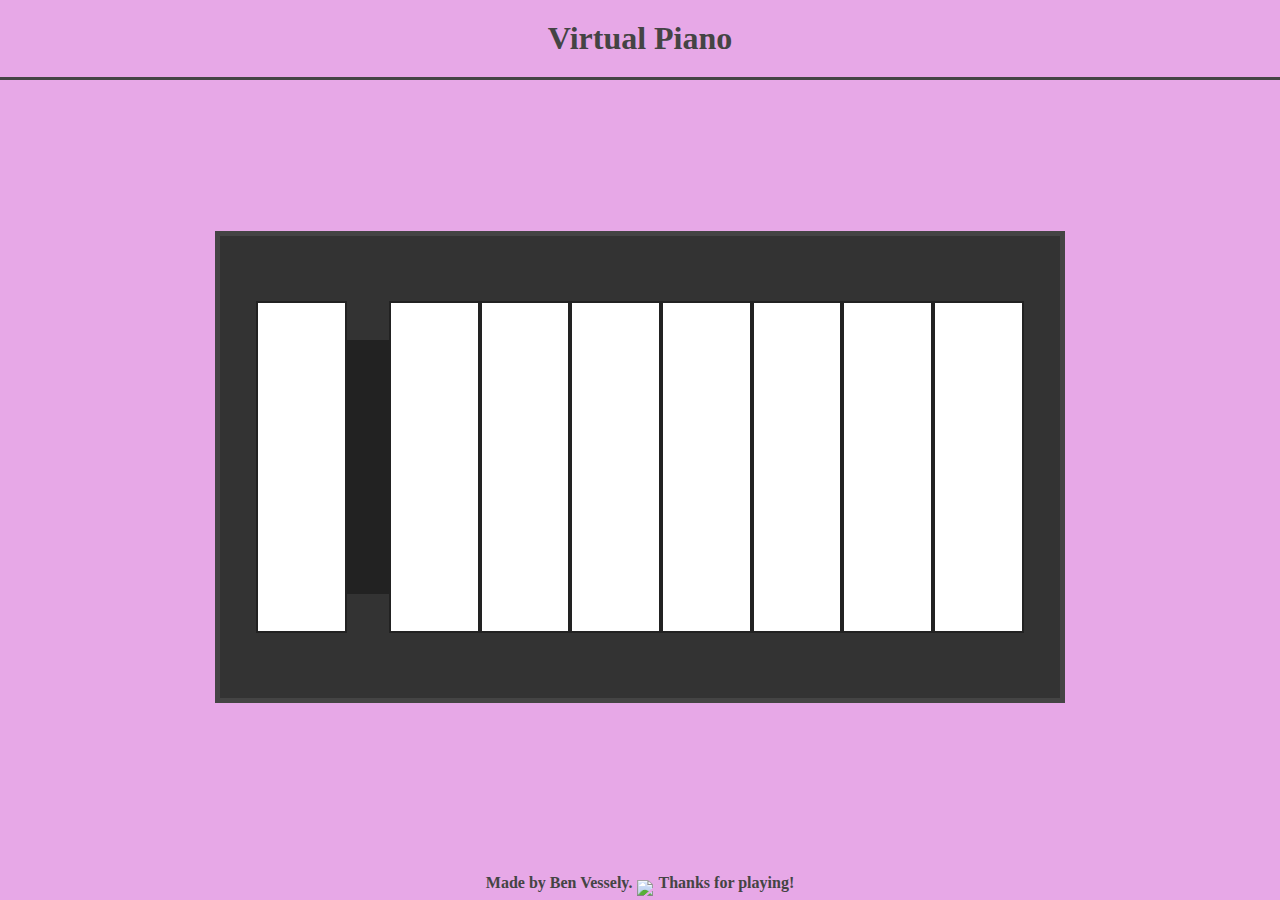
==== piano.html @ e23ebf56 "Adding html and css files" ====
<!DOCTYPE html> 
<html lang="en">
    <head> 
        <title>Virtual Piano</title>

        <meta charset="UTF-8">
        <meta name="viewport" content="width=device-width, initial-scale=1.0">
        <meta name="description" content="An interactive virtual piano that can be played with the keyboard or mouse.">
        <meta name="author" content="Ben Vessely">

        <link rel="stylesheet" type="text/css" href="styles.css"> 
    </head>
    <body> 
        <header>
            <h1 class="title">Virtual Piano</h1>
        </header>
    
        <!-- Do I want span elements here? 
        <div class="container">
            <span>
                <button type="button" class="key-btn key-btn-c-low"></button>
            </span>
            <span>
                <button type="button" class="key-btn key-btn-d"></button>
            </span>
            <span>
                <button type="button" class="key-btn key-btn-e"></button>
            </span>
            <span>
                <button type="button" class="key-btn key-btn-f"></button>
            </span>
            <span>
                <button type="button" class="key-btn key-btn-g"></button>
            </span>
            <span>
                <button type="button" class="key-btn key-btn-a"></button>
            </span>
            <span>
                <button type="button" class="key-btn key-btn-b"></button>
            </span>
            <span>
                <button type="button" class="key-btn key-btn-c-high"></button>
            </span>
        </div> 
        -->

        <div class="container">
            <button type="button" class="btn-key-white key-btn-c-low"></button>
            <button type="button" class="btn-key-black key-btn-c-sharp"></button>
            <button type="button" class="btn-key-white key-btn-d"></button>
            <!-- <button type="button" class="btn-key-black key-btn-d-sharp"></button> -->
            <button type="button" class="btn-key-white key-btn-e"></button>
            <button type="button" class="btn-key-white key-btn-f"></button>
            <!-- <button type="button" class="btn-key-black key-btn-f-sharp"></button> -->
            <button type="button" class="btn-key-white key-btn-g"></button>
            <!-- <button type="button" class="btn-key-black key-btn-g-sharp"></button> -->
            <button type="button" class="btn-key-white key-btn-a"></button>
            <!-- <button type="button" class="btn-key-black key-btn-a-sharp"></button> -->
            <button type="button" class="btn-key-white key-btn-b"></button>
            <button type="button" class="btn-key-white key-btn-c-high"></button>
        </div>


        <footer>

            <div class="footer">
                <span class="footer-item footer-text ">
                    Made by Ben Vessely. 
                </span>
                <span class="footer-item">
                        <a href="https://www.linkedin.com/in/benvessely/">
                            <img src="images/linkedin_logo.png" class="footer-linkedin-image">
                        </a>
                </span>
                <span class="footer-item footer-text">
                    Thanks for playing!
                </span>
            </div>

        </footer>

    </body>
</html>
---- styles.css ----
:root {
    --container-width: 90vw;
    --container-height: 50vw;
    --container-width-unitless: 90; 
    --container-height-unitless: 50;  
    --container-max-width: 850px; 
    --container-max-height: calc(var(--container-max-width) * 
        (var(--container-height-unitless) / 
        var(--container-width-unitless)));

    --white-key-width: 10.8%;
    --white-key-height: 72%; 
    --white-key-width-unitless: 10.8; 
    --white-key-height-unitless: 72; 
    /* --white-key-scale: 1.2;  */

    --black-key-width: 5%; 
    --black-key-height: 55%; 
    --black-key-width-unitless: 5; 
    --black-key-height-unitless: 55; 
}

* {
    box-sizing: border-box; 
}

body, html {
    background-color: #b800b830;
    min-height: 100vh;
    display: flex; 
    flex-direction: column;
    margin: 0; 
    padding: 0; 
    color: #444;
}

.title { 
    text-align: center; 
    margin: 0; 
    padding: 20px;
    border-bottom: 3px solid;
}

.container {
    width: var(--container-width);
    height: var(--container-height); 
    max-width: calc(var(--container-max-width));
    max-height: var(--container-max-height); 
    background-color: #333; 
    border: 5px solid;
    margin: auto;
    /* The position and top properties will move the main container slightly
    above center, though seems like a bit of a makeshift solution. */
    position: relative;  
    top: -10px;
    /* Styling the location of the actual content */ 
    display: flex; 
    justify-content: center; 
    align-items: center; 
}

.btn-key-white {
    width: calc(var(--white-key-width));
    height: calc(var(--white-key-height)); 
    /* Calculate max width by taking container max width, scaling it down by the ratio between key and container widths, then scaling by key scale. */
    max-width: calc(var(--container-max-width) *
        var(--white-key-width-unitless) / var(--container-width-unitless) 
        * var(--white-key-scale));
    /* Similar to max width above */
    max-height: calc(var(--container-max-height) *
        (var(--white-key-height-unitless) / var(--container-height-unitless))
        * var(---white-key-scale));
    background-color: #fff;
    margin-right: 0;
    border: 2px solid #222;
}

.btn-key-white:hover {
    background-color: #ddd;
}

.btn-key-black {
    background-color: #222; 
    border: 2px solid #222;
    width: var(--black-key-width); 
    height: var(--black-key-height);
    /* Calculate max width by taking container max width, scaling it down by the ratio between key and container widths, then scaling by key scale. */
    max-width: calc(var(--container-max-width) *
        var(--black-key-width-unitless) / var(--container-width-unitless) 
        * var(--black-key-scale));
    /* Similar to max width above */
    max-height: calc(var(--container-max-height) *
        (var(--black-key-height-unitless) / var(--container-height-unitless))
        * var(---black-key-scale));
}


.footer { 
    /* Below aligns without display flex  */
    /* position: fixed;
    bottom: .5em;
    width: 100%;  */
    /* text-align: center;  */
    /* Below aligns with display flex */
    display: flex; 
    justify-content: center; 
    align-items: baseline; 
}

.footer-item {
    margin-right: 5px; 
    margin-bottom: 8px; 
}

.footer-item:last-child { 
    margin-right: 0; 
}

.footer-text {
    font-size: 16px;
    /* padding: 10px; */
    font-weight: bold; 
}

.footer-linkedin-image {
    width: 40px; 
    margin-bottom: -8px; 
}

/* Doesn't exist right now 
.footer-text-signature {
    font-weight: bold; 
} */
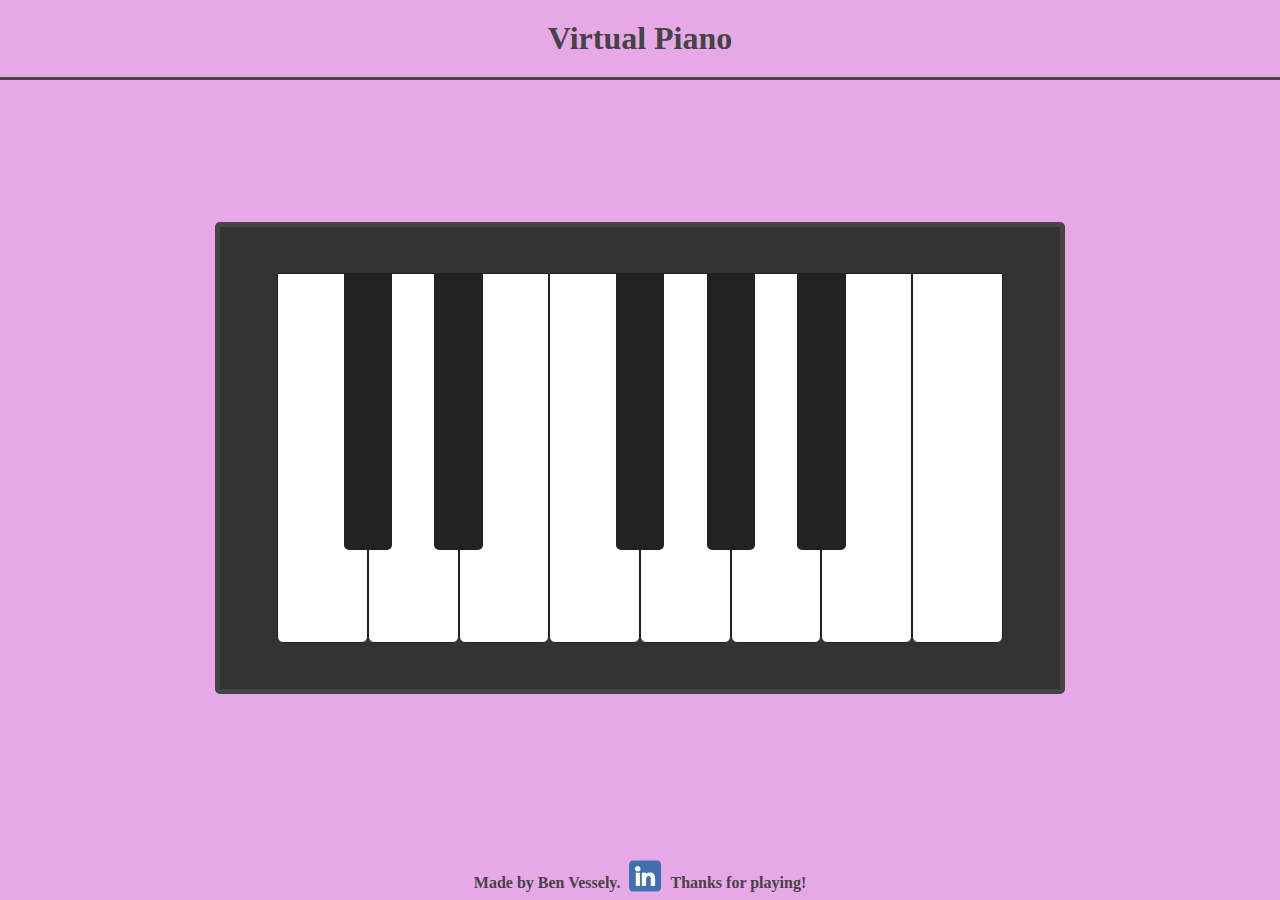
==== commit 8985e839: "Lined black keys up, rounded keys and container, added linkedin logo" ====
--- a/piano.html
+++ b/piano.html
@@ -14,51 +14,48 @@
         <header>
             <h1 class="title">Virtual Piano</h1>
         </header>
-    
-        <!-- Do I want span elements here? 
+
+        <!-- This approach keeps all keys as children of the container div. --> 
         <div class="container">
-            <span>
-                <button type="button" class="key-btn key-btn-c-low"></button>
-            </span>
-            <span>
-                <button type="button" class="key-btn key-btn-d"></button>
-            </span>
-            <span>
-                <button type="button" class="key-btn key-btn-e"></button>
-            </span>
-            <span>
-                <button type="button" class="key-btn key-btn-f"></button>
-            </span>
-            <span>
-                <button type="button" class="key-btn key-btn-g"></button>
-            </span>
-            <span>
-                <button type="button" class="key-btn key-btn-a"></button>
-            </span>
-            <span>
-                <button type="button" class="key-btn key-btn-b"></button>
-            </span>
-            <span>
-                <button type="button" class="key-btn key-btn-c-high"></button>
-            </span>
-        </div> 
-        -->
+            <button type="button" class="btn-key-white btn-key-c-low"></button>
+            <button type="button" class="btn-key-black btn-key-c-sharp"></button>
+            <button type="button" class="btn-key-white btn-key-d"></button>
+            <button type="button" class="btn-key-black btn-key-d-sharp"></button>
+            <button type="button" class="btn-key-white btn-key-e"></button>
+            <button type="button" class="btn-key-white btn-key-f"></button>
+            <button type="button" class="btn-key-black btn-key-f-sharp"></button>
+            <button type="button" class="btn-key-white btn-key-g"></button>
+            <button type="button" class="btn-key-black btn-key-g-sharp"></button>
+            <button type="button" class="btn-key-white btn-key-a"></button>
+            <button type="button" class="btn-key-black btn-key-a-sharp"></button>
+            <button type="button" class="btn-key-white btn-key-b"></button>
+            <button type="button" class="btn-key-white btn-key-c-high"></button>
+        </div>
 
-        <div class="container">
-            <button type="button" class="btn-key-white key-btn-c-low"></button>
-            <button type="button" class="btn-key-black key-btn-c-sharp"></button>
-            <button type="button" class="btn-key-white key-btn-d"></button>
-            <!-- <button type="button" class="btn-key-black key-btn-d-sharp"></button> -->
-            <button type="button" class="btn-key-white key-btn-e"></button>
-            <button type="button" class="btn-key-white key-btn-f"></button>
-            <!-- <button type="button" class="btn-key-black key-btn-f-sharp"></button> -->
-            <button type="button" class="btn-key-white key-btn-g"></button>
-            <!-- <button type="button" class="btn-key-black key-btn-g-sharp"></button> -->
-            <button type="button" class="btn-key-white key-btn-a"></button>
-            <!-- <button type="button" class="btn-key-black key-btn-a-sharp"></button> -->
-            <button type="button" class="btn-key-white key-btn-b"></button>
-            <button type="button" class="btn-key-white key-btn-c-high"></button>
-        </div>
+        
+        <!-- THINKING I might keep this so that I don't have to deal with resizing the white keys. I could put the black keys in another div and then resize them I guess? -->
+
+
+        <!-- This approach puts the white and black keys in respective divs. This which could allow us to style their locations independently. But that would really mess with my sizing of the keys so I'm goint to try to avoid that. -->
+        <!-- <div class="container">
+            <div class="white-keys">
+                <button type="button" class="btn-key-white key-btn-c-low"></button>
+                <button type="button" class="btn-key-white key-btn-d"></button>
+                <button type="button" class="btn-key-white key-btn-e"></button>
+                <button type="button" class="btn-key-white key-btn-f"></button>
+                <button type="button" class="btn-key-white key-btn-g"></button>
+                <button type="button" class="btn-key-white key-btn-a"></button>
+                <button type="button" class="btn-key-white key-btn-b"></button>
+                <button type="button" class="btn-key-white key-btn-c-high"></button>
+            </div>
+            <div class="black-keys">
+                <button type="button" class="btn-key-black key-btn-c-sharp"></button>
+                <button type="button" class="btn-key-black key-btn-d-sharp"></button>
+                <button type="button" class="btn-key-black key-btn-f-sharp"></button>
+                <button type="button" class="btn-key-black key-btn-g-sharp"></button>
+                <button type="button" class="btn-key-black key-btn-a-sharp"></button>
+            </div>
+        </div> -->
 
 
         <footer>
--- a/styles.css
+++ b/styles.css
@@ -9,15 +9,35 @@
         var(--container-width-unitless)));
 
     --white-key-width: 10.8%;
-    --white-key-height: 72%; 
+    --white-key-height: 80%; 
     --white-key-width-unitless: 10.8; 
-    --white-key-height-unitless: 72; 
+    --white-key-height-unitless: 80; 
     /* --white-key-scale: 1.2;  */
 
-    --black-key-width: 5%; 
-    --black-key-height: 55%; 
-    --black-key-width-unitless: 5; 
+    --black-key-width: 5.75%; 
+    --black-key-height: 60%; 
+    --black-key-width-unitless: 5.75; 
     --black-key-height-unitless: 55; 
+
+    /* Below code puts black keys in the right spot */ 
+    --padding-size-top: calc((100% - var(--white-key-height)) / 2); 
+    --black-key-top-percent: var(--padding-size-top);
+    --padding-size-side: calc((100% - 8 * var(--white-key-width)) * .5); 
+    --c-sharp-left:
+        calc(100% - 7 * var(--white-key-width) - var(--padding-size-side)
+        - .5 * var(--black-key-width));
+    --d-sharp-left: 
+        calc(100% - 6 * var(--white-key-width) - var(--padding-size-side)
+        - .5 * var(--black-key-width));
+    --f-sharp-left: 
+        calc(100% - 4 * var(--white-key-width) - var(--padding-size-side)
+        - .5 * var(--black-key-width));
+    --g-sharp-left: 
+        calc(100% - 3 * var(--white-key-width) - var(--padding-size-side)
+        - .5 * var(--black-key-width));
+    --a-sharp-left: 
+        calc(100% - 2 * var(--white-key-width) - var(--padding-size-side)
+        - .5 * var(--black-key-width));
 }
 
 * {
@@ -57,7 +77,26 @@
     display: flex; 
     justify-content: center; 
     align-items: center; 
-}
+    border-radius: 5px; 
+}
+
+/* .btn-key-white, 
+.btn-key-black { 
+    
+} */
+
+/* 
+.white-keys { 
+    display: flex;
+    justify-content: center;
+} */
+
+/* .black-keys {
+    position: relative;
+    top: -10px;
+    display: flex;
+    justify-content: space-between;
+} */
 
 .btn-key-white {
     width: calc(var(--white-key-width));
@@ -72,7 +111,8 @@
         * var(---white-key-scale));
     background-color: #fff;
     margin-right: 0;
-    border: 2px solid #222;
+    border: 1.5px solid #222;
+    border-radius: 0 0 6px 6px; 
 }
 
 .btn-key-white:hover {
@@ -92,8 +132,34 @@
     max-height: calc(var(--container-max-height) *
         (var(--black-key-height-unitless) / var(--container-height-unitless))
         * var(---black-key-scale));
-}
-
+    position: absolute; 
+    border-radius: 0 0 5px 5px; 
+}
+
+.btn-key-c-sharp {
+    top: var(--black-key-top-percent); 
+    left: var(--c-sharp-left); 
+}
+
+.btn-key-d-sharp {
+    top: var(--black-key-top-percent); 
+    left: var(--d-sharp-left); 
+}
+
+.btn-key-f-sharp {
+    top: var(--black-key-top-percent); 
+    left: var(--f-sharp-left); 
+}
+
+.btn-key-g-sharp {
+    top: var(--black-key-top-percent);
+    left: var(--g-sharp-left); 
+}
+
+.btn-key-a-sharp {
+    top: var(--black-key-top-percent); 
+    left: var(--a-sharp-left); 
+}
 
 .footer { 
     /* Below aligns without display flex  */
